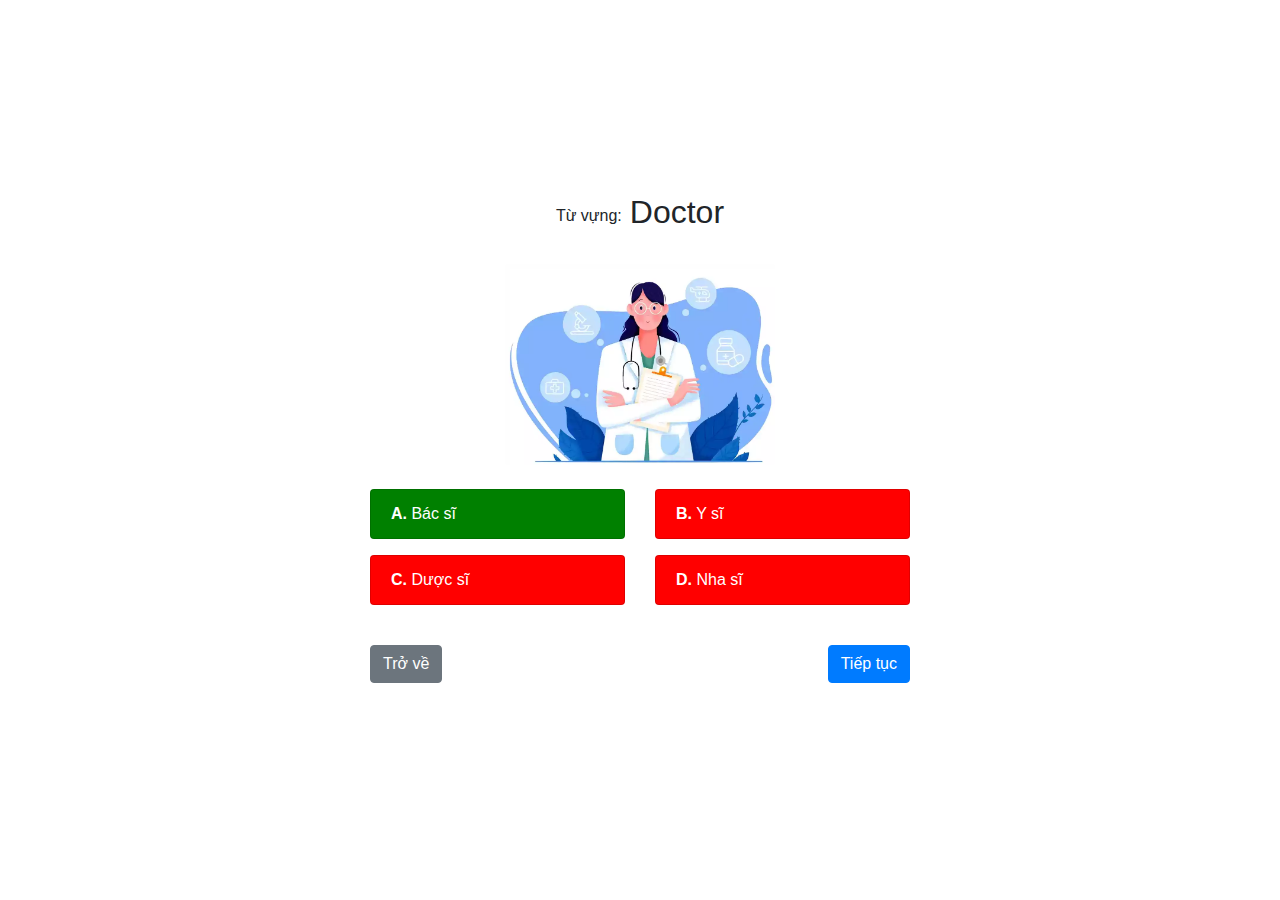
==== voca1.html @ 5a4be967 "Add files via upload" ====
<!doctype html>
<html lang="vi">

<head>
    <meta charset="utf-8">
    <meta name="viewport" content="width=device-width, initial-scale=1, shrink-to-fit=no">
    <link rel="stylesheet" href="https://stackpath.bootstrapcdn.com/bootstrap/4.3.1/css/bootstrap.min.css">
    <title>Learn English Vocabulary</title>
    <style>
        #answers button {
            transition: background-color 0.3s ease-in-out;
            background-color: gray;
            color: white;
        }
        #answers button.correct {
            background-color: green;
        }
        #answers button.wrong {
            background-color: red;
        }
    </style>
</head>

<body>
    <div class="container">
        <div class="row justify-content-center align-items-center vh-100">
            <div class="col-lg-6 col-md-8 col-sm-12">
                <div class="d-flex justify-content-center align-items-center">
                    <div class="mr-2">Từ vựng:</div>
                    <h2 class="text-center"> <span id="word">Doctor</span></h2>
                </div>
                <img id="illustration" src="./voca1.webp" width="50%" class="img-fluid rounded mx-auto d-block my-4">
                <div id="answers" class="row">
                    <div class="col-lg-6 col-md-6 col-sm-12 mb-3">
                        <button type="button" class="list-group-item list-group-item-action correct"><span
                                class="font-weight-bold">A.</span> Bác sĩ</button>
                    </div>
                    <div class="col-lg-6 col-md-6 col-sm-12 mb-3">
                        <button type="button" class="list-group-item list-group-item-action wrong"><span
                                class="font-weight-bold">B.</span> Y sĩ</button>
                    </div>
                    <div class="col-lg-6 col-md-6 col-sm-12 mb-3">
                        <button type="button" class="list-group-item list-group-item-action wrong"><span
                                class="font-weight-bold">C.</span> Dược sĩ</button>
                    </div>
                    <div class="col-lg-6 col-md-6 col-sm-12 mb-3">
                        <button type="button" class="list-group-item list-group-item-action wrong"><span
                                class="font-weight-bold">D.</span> Nha sĩ</button>
                    </div>
                </div>
                <div class="d-flex justify-content-between my-4">
                    <button id="prev" type="button" class="btn btn-secondary">Trở về</button>
                    <button id="next" type="button" class="btn btn-primary">Tiếp tục</button>
                </div>
            </div>
        </div>
    </div>
    <script src="https://code.jquery.com/jquery-3.5.1.slim.min.js"></script>
    <script src="https://stackpath.bootstrapcdn.com/bootstrap/4.3.1/js/bootstrap.min.js"></script>
</body>

</html>
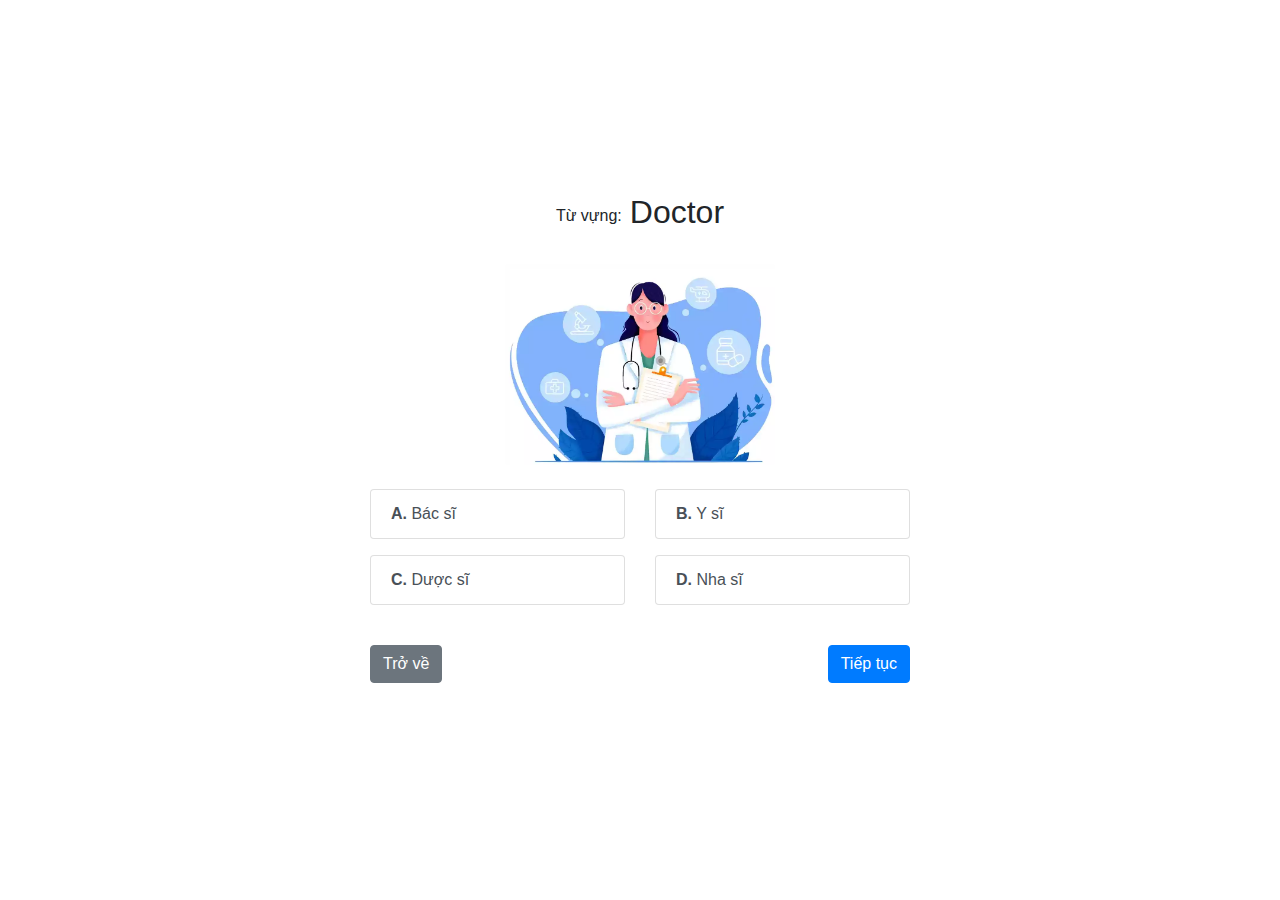
==== commit c2f5d238: "Update voca1.html" ====
--- a/voca1.html
+++ b/voca1.html
@@ -6,19 +6,6 @@
     <meta name="viewport" content="width=device-width, initial-scale=1, shrink-to-fit=no">
     <link rel="stylesheet" href="https://stackpath.bootstrapcdn.com/bootstrap/4.3.1/css/bootstrap.min.css">
     <title>Learn English Vocabulary</title>
-    <style>
-        #answers button {
-            transition: background-color 0.3s ease-in-out;
-            background-color: gray;
-            color: white;
-        }
-        #answers button.correct {
-            background-color: green;
-        }
-        #answers button.wrong {
-            background-color: red;
-        }
-    </style>
 </head>
 
 <body>
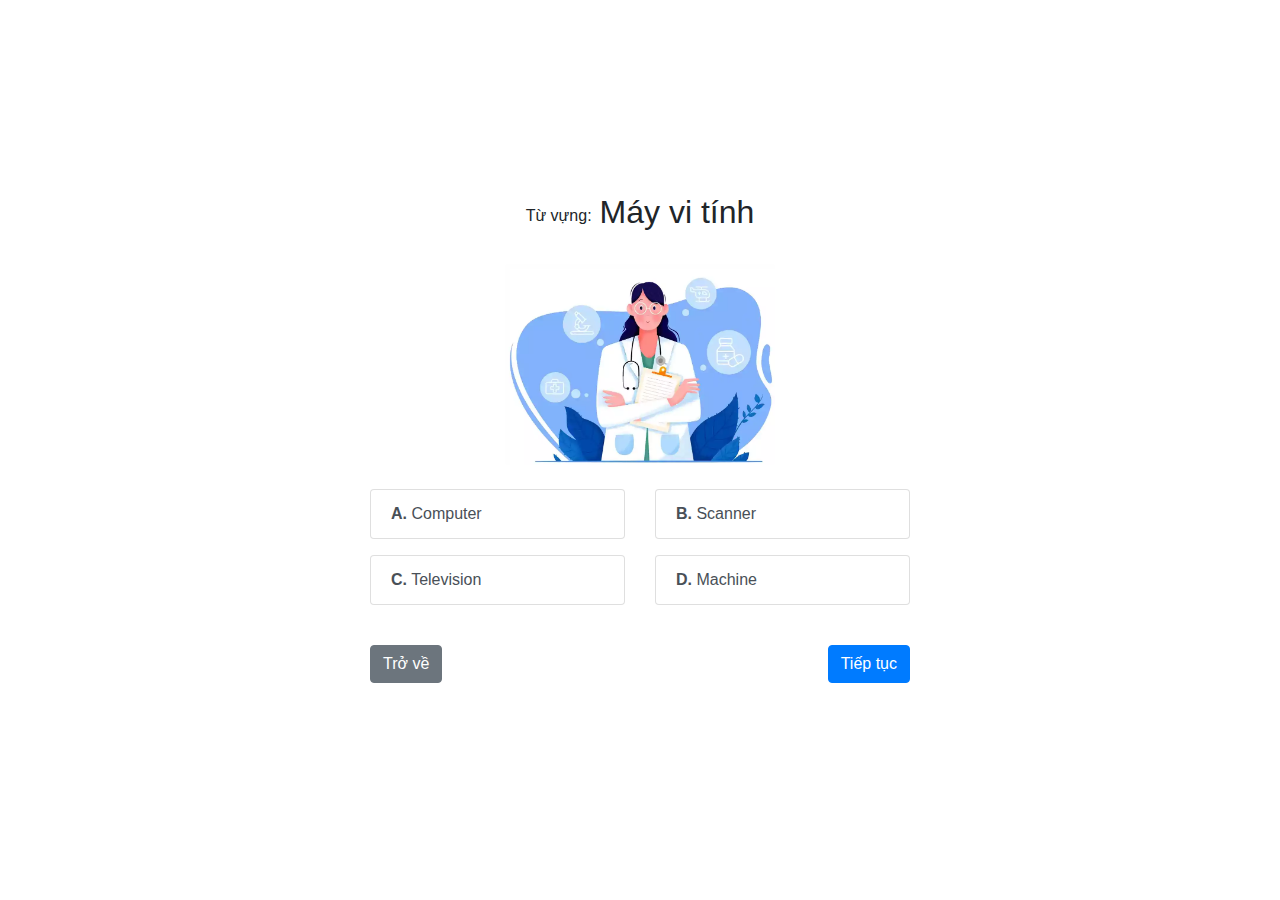
==== commit 33982313: "Update voca1.html" ====
--- a/voca1.html
+++ b/voca1.html
@@ -14,25 +14,25 @@
             <div class="col-lg-6 col-md-8 col-sm-12">
                 <div class="d-flex justify-content-center align-items-center">
                     <div class="mr-2">Từ vựng:</div>
-                    <h2 class="text-center"> <span id="word">Doctor</span></h2>
+                    <h2 class="text-center"> <span id="word">Máy vi tính</span></h2>
                 </div>
                 <img id="illustration" src="./voca1.webp" width="50%" class="img-fluid rounded mx-auto d-block my-4">
                 <div id="answers" class="row">
                     <div class="col-lg-6 col-md-6 col-sm-12 mb-3">
                         <button type="button" class="list-group-item list-group-item-action correct"><span
-                                class="font-weight-bold">A.</span> Bác sĩ</button>
+                                class="font-weight-bold">A.</span> Computer</button>
                     </div>
                     <div class="col-lg-6 col-md-6 col-sm-12 mb-3">
                         <button type="button" class="list-group-item list-group-item-action wrong"><span
-                                class="font-weight-bold">B.</span> Y sĩ</button>
+                                class="font-weight-bold">B.</span> Scanner</button>
                     </div>
                     <div class="col-lg-6 col-md-6 col-sm-12 mb-3">
                         <button type="button" class="list-group-item list-group-item-action wrong"><span
-                                class="font-weight-bold">C.</span> Dược sĩ</button>
+                                class="font-weight-bold">C.</span> Television</button>
                     </div>
                     <div class="col-lg-6 col-md-6 col-sm-12 mb-3">
                         <button type="button" class="list-group-item list-group-item-action wrong"><span
-                                class="font-weight-bold">D.</span> Nha sĩ</button>
+                                class="font-weight-bold">D.</span> Machine</button>
                     </div>
                 </div>
                 <div class="d-flex justify-content-between my-4">
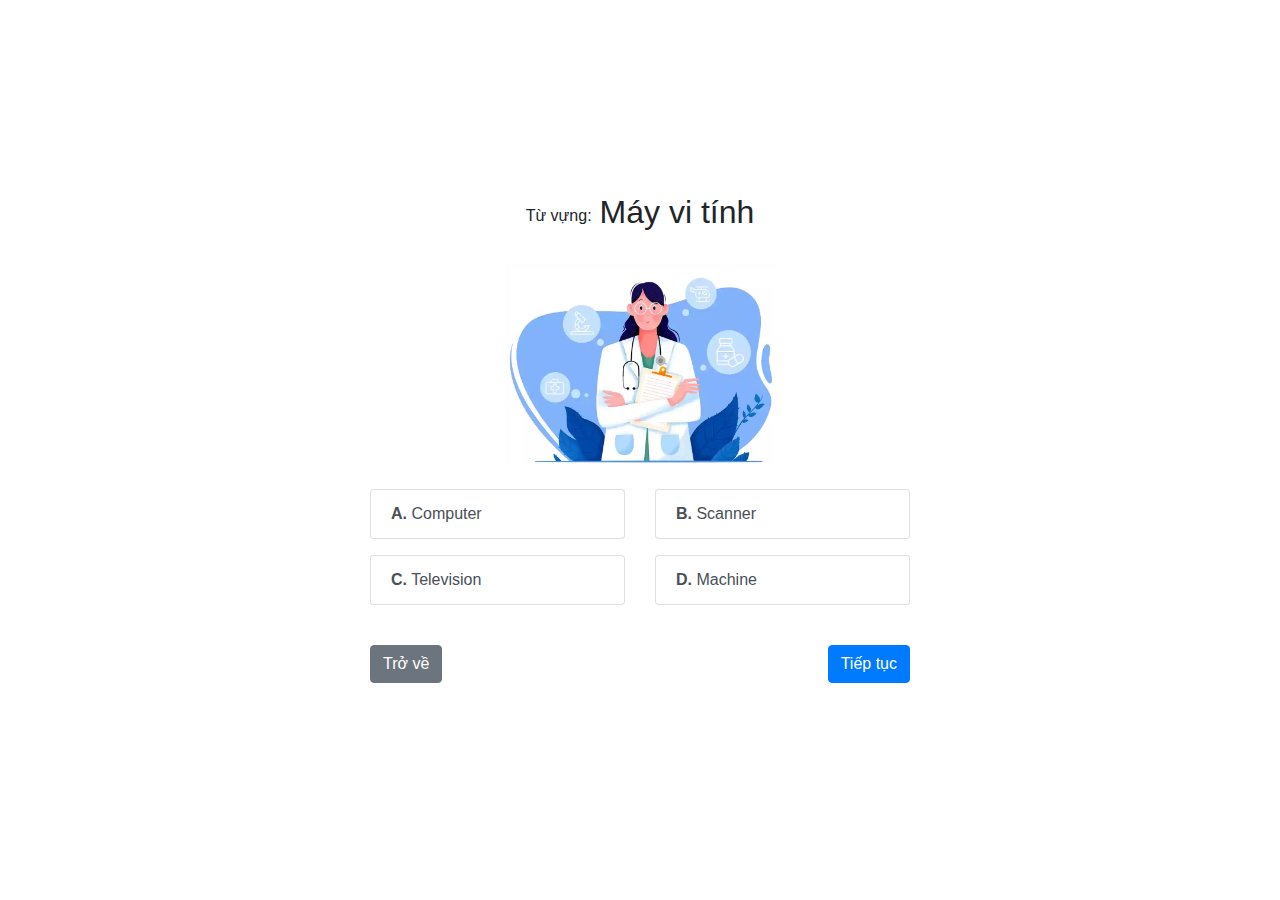
==== commit 939f98c0: "Update voca1.html" ====
--- a/voca1.html
+++ b/voca1.html
@@ -37,7 +37,7 @@
                 </div>
                 <div class="d-flex justify-content-between my-4">
                     <button id="prev" type="button" class="btn btn-secondary">Trở về</button>
-                    <button id="next" type="button" class="btn btn-primary">Tiếp tục</button>
+                   <a href="./voca1.html"/><button id="next" type="button" class="btn btn-primary">Tiếp tục</button></a> 
                 </div>
             </div>
         </div>
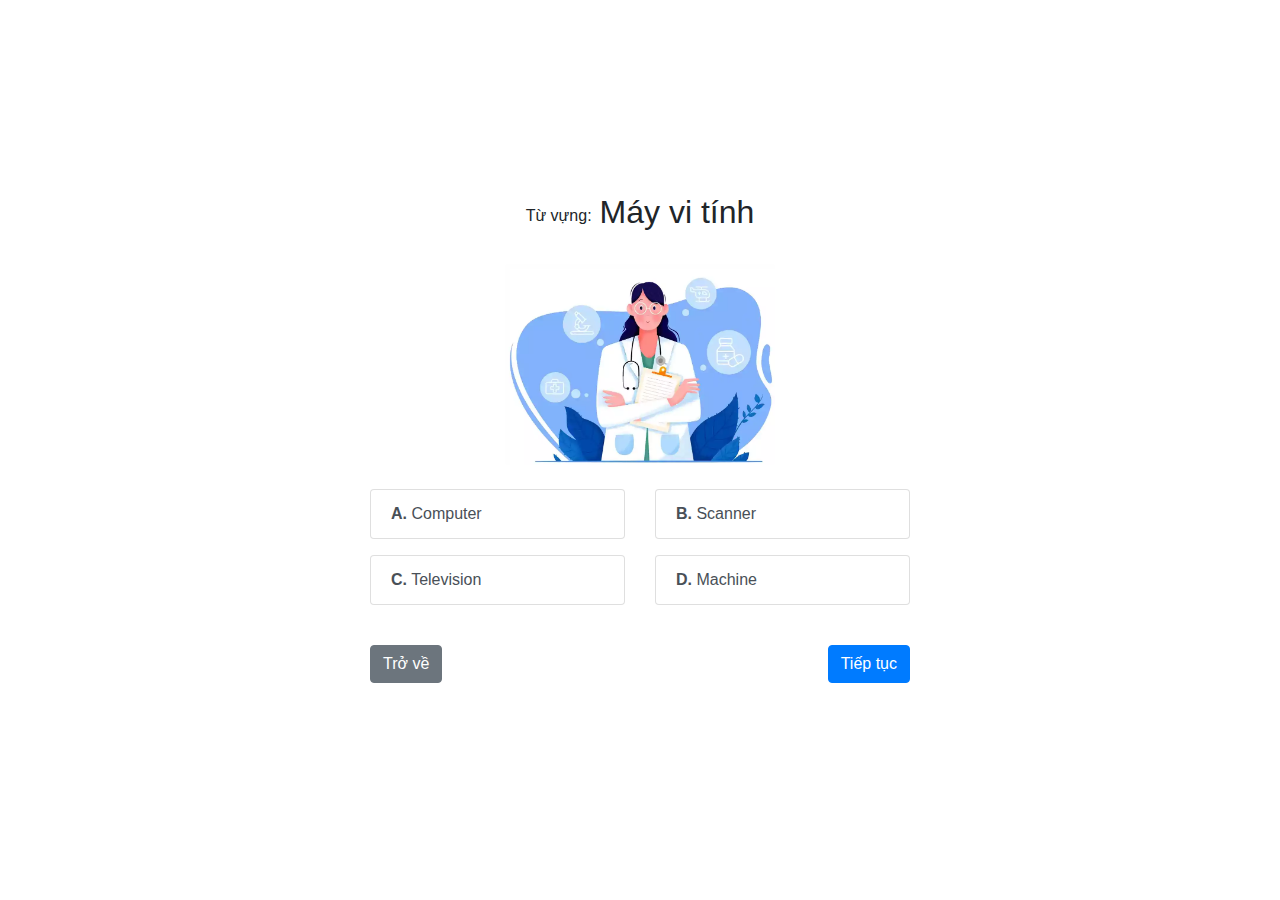
==== commit 0efced33: "Update voca1.html" ====
--- a/voca1.html
+++ b/voca1.html
@@ -37,7 +37,7 @@
                 </div>
                 <div class="d-flex justify-content-between my-4">
                     <button id="prev" type="button" class="btn btn-secondary">Trở về</button>
-                   <a href="./voca1.html"/><button id="next" type="button" class="btn btn-primary">Tiếp tục</button></a> 
+                   <a href="./voca2.html"/><button id="next" type="button" class="btn btn-primary">Tiếp tục</button></a> 
                 </div>
             </div>
         </div>
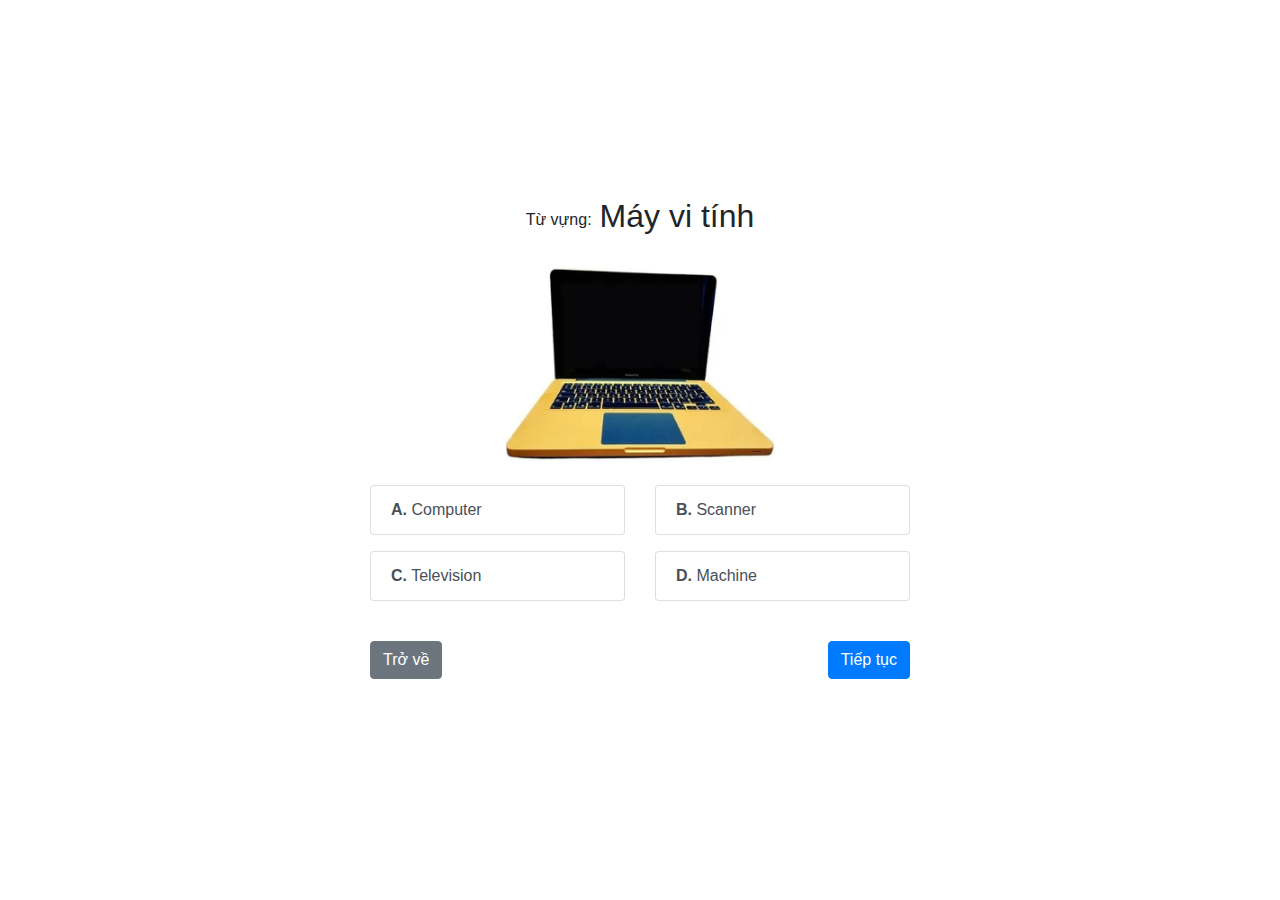
==== commit 52bd5237: "Update voca1.html" ====
--- a/voca1.html
+++ b/voca1.html
@@ -16,7 +16,7 @@
                     <div class="mr-2">Từ vựng:</div>
                     <h2 class="text-center"> <span id="word">Máy vi tính</span></h2>
                 </div>
-                <img id="illustration" src="./voca1.webp" width="50%" class="img-fluid rounded mx-auto d-block my-4">
+                <img id="illustration" src="./voca2.webp" width="50%" class="img-fluid rounded mx-auto d-block my-4">
                 <div id="answers" class="row">
                     <div class="col-lg-6 col-md-6 col-sm-12 mb-3">
                         <button type="button" class="list-group-item list-group-item-action correct"><span
